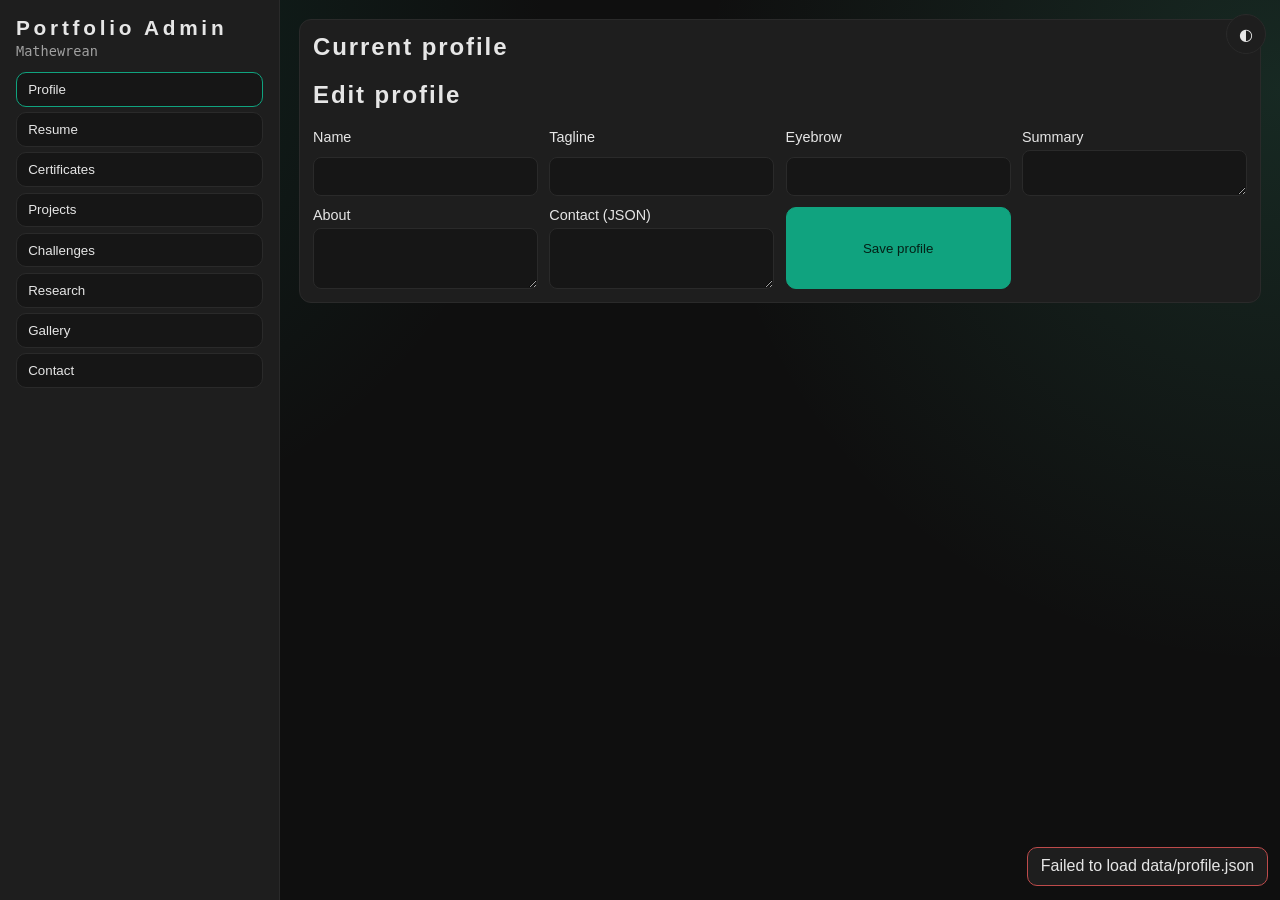
==== admin.html @ fd0a4109 "Merge portfolio writeups and local fixes Co-authored-by: Copilot <223556219+Copilot@users.noreply.gi" ====
<!DOCTYPE html>
<html lang="en">
<head>
  <meta charset="UTF-8" />
  <meta name="viewport" content="width=device-width, initial-scale=1.0" />
  <meta name="repo-base-path" content="/portfolio" />
  <meta http-equiv="Cache-Control" content="max-age=0, no-cache, no-store, must-revalidate" />
  <meta http-equiv="Pragma" content="no-cache" />
  <meta http-equiv="Expires" content="0" />
  <title>Admin · Mathewrean Portfolio</title>
  <meta name="description" content="Admin dashboard for Mathewrean's cybersecurity portfolio." />
  <meta http-equiv="Content-Security-Policy" content="default-src 'self'; script-src 'self'; style-src 'self' https://fonts.googleapis.com; font-src https://fonts.gstatic.com; img-src 'self' data: https:; connect-src 'self' https://api.github.com; object-src 'none'; base-uri 'self'; form-action 'self'" />
  <link rel="stylesheet" href="assets/css/main.css" />
  <script defer src="assets/js/admin.js"></script>
</head>
<body>
  <button id="themeToggle" class="floating-theme-toggle" aria-label="Toggle dark and light mode">◐</button>
  <aside class="sidebar admin-sidebar">
    <div class="sidebar-brand">
      <h1>Portfolio Admin</h1>
      <p>Mathewrean</p>
    </div>
    <nav class="sidebar-nav" aria-label="Admin sections">
      <button class="admin-nav-btn active" data-panel="profile">Profile</button>
      <button class="admin-nav-btn" data-panel="resume">Resume</button>
      <button class="admin-nav-btn" data-panel="certificates">Certificates</button>
      <button class="admin-nav-btn" data-panel="projects">Projects</button>
      <button class="admin-nav-btn" data-panel="challenges">Challenges</button>
      <button class="admin-nav-btn" data-panel="research">Research</button>
      <button class="admin-nav-btn" data-panel="gallery">Gallery</button>
      <button class="admin-nav-btn" data-panel="contact">Contact</button>
    </nav>
  </aside>
  <main class="content admin">
    <section class="admin-panel active" data-panel="profile">
      <div class="admin-panel-grid">
        <article class="panel preview-panel" id="profilePreview">
          <h2>Current profile</h2>
          <div id="profileCurrent" class="preview-stack"></div>
        </article>
        <article class="panel form-panel">
          <h2>Edit profile</h2>
          <form id="profileForm" class="form-grid">
            <label>Name<input name="name" required /></label>
            <label>Tagline<input name="tagline" /></label>
            <label>Eyebrow<input name="eyebrow" /></label>
            <label>Summary<textarea name="summary" rows="2"></textarea></label>
            <label>About<textarea name="about" rows="3"></textarea></label>
            <label>Contact (JSON)<textarea name="contact" rows="3"></textarea></label>
            <button type="submit" class="btn btn-primary">Save profile</button>
          </form>
        </article>
      </div>
    </section>
    <section class="admin-panel" data-panel="resume">
      <div class="admin-panel-grid">
        <article class="panel preview-panel">
          <h2>Highlights</h2>
          <div id="resumePreview" class="preview-stack"></div>
        </article>
        <article class="panel form-panel">
          <h2>Edit resume</h2>
          <textarea id="resumeEditor" rows="12"></textarea>
          <div class="toolbar">
            <button id="saveResume" class="btn btn-primary">Save resume</button>
          </div>
        </article>
      </div>
    </section>
    <section class="admin-panel" data-panel="certificates">
      <div class="admin-panel-grid">
        <article class="panel preview-panel">
          <h2>Certificates</h2>
          <div id="certPreview" class="preview-stack"></div>
        </article>
        <article class="panel form-panel">
          <h2>Add / edit certificate</h2>
          <form id="certificateForm" class="form-grid">
            <label>Title<input name="title" required /></label>
            <label>Issuer<input name="issuer" required /></label>
            <label>Date<input name="date" type="date" required /></label>
            <label>Type
              <select name="type">
                <option value="image">Image</option>
                <option value="pdf">PDF</option>
              </select>
            </label>
            <label>Credential URL<input name="credential_url" /></label>
            <label>File<input type="file" name="file" accept="image/*,.pdf" /></label>
            <label class="drag-zone" data-target="certificateForm">Drop file here or click to upload</label>
            <div class="toolbar">
              <button type="submit" class="btn btn-primary">Save certificate</button>
            </div>
          </form>
        </article>
      </div>
    </section>
    <section class="admin-panel" data-panel="projects">
      <div class="admin-panel-grid">
        <article class="panel preview-panel">
          <h2>Projects</h2>
          <div id="projectPreview" class="preview-stack"></div>
        </article>
        <article class="panel form-panel">
          <h2>Add / edit project</h2>
          <form id="projectForm" class="form-grid">
            <label>Title<input name="title" required /></label>
            <label>Description<textarea name="description" rows="3"></textarea></label>
            <label>Tags<input name="tags" placeholder="comma separated" /></label>
            <label>Repository URL<input name="repo_url" /></label>
            <label>Live URL<input name="live_url" /></label>
            <label>Date<input name="date" type="date" /></label>
            <label>Image<input type="file" name="file" accept="image/*" /></label>
            <label class="drag-zone" data-target="projectForm">Drop project image</label>
            <div class="toolbar">
              <button type="submit" class="btn btn-primary">Save project</button>
            </div>
          </form>
        </article>
      </div>
    </section>
    <section class="admin-panel" data-panel="challenges">
      <div class="admin-panel-grid">
        <article class="panel preview-panel">
          <h2>Challenges</h2>
          <div id="challengePreview" class="preview-stack"></div>
        </article>
        <article class="panel form-panel">
          <h2>Add / edit challenge</h2>
          <form id="challengeForm" class="form-grid">
            <label>Title<input name="title" required /></label>
            <label>Platform
              <select name="platform">
                <option value="tryhackme">TryHackMe</option>
                <option value="hackthebox">HackTheBox</option>
                <option value="ctfzone">CTFZone</option>
                <option value="ctfroom">CTFROOM</option>
                <option value="picoctf">PicoCTF</option>
                <option value="others">Others</option>
              </select>
            </label>
            <label>Difficulty<input name="difficulty" /></label>
            <label>Description<textarea name="description" rows="3"></textarea></label>
            <label>Date<input name="date" type="date" /></label>
            <label>Categories<input name="categories" placeholder="comma separated" /></label>
            <label>Markdown<textarea name="markdown" rows="4"></textarea></label>
            <div class="toolbar">
              <button type="submit" class="btn btn-primary">Save challenge</button>
            </div>
          </form>
        </article>
      </div>
    </section>
    <section class="admin-panel" data-panel="research">
      <div class="admin-panel-grid">
        <article class="panel preview-panel">
          <h2>Research</h2>
          <div id="researchPreview" class="preview-stack"></div>
        </article>
        <article class="panel form-panel">
          <h2>Add / edit research</h2>
          <form id="researchForm" class="form-grid">
            <label>Title<input name="title" required /></label>
            <label>Description<textarea name="description" rows="3"></textarea></label>
            <label>Tags<input name="tags" placeholder="comma separated" /></label>
            <label>Date<input name="date" type="date" /></label>
            <label>Markdown<textarea name="markdown" rows="4"></textarea></label>
            <div class="toolbar">
              <button type="submit" class="btn btn-primary">Save research</button>
            </div>
          </form>
        </article>
      </div>
    </section>
    <section class="admin-panel" data-panel="gallery">
      <div class="admin-panel-grid">
        <article class="panel preview-panel">
          <h2>Gallery</h2>
          <div id="galleryPreview" class="preview-stack"></div>
        </article>
        <article class="panel form-panel">
          <h2>Add / edit gallery image</h2>
          <form id="galleryForm" class="form-grid">
            <label>Title<input name="title" /></label>
            <label>Caption<textarea name="caption" rows="2"></textarea></label>
            <label>Date<input name="date" type="date" /></label>
            <label>Image<input type="file" name="file" accept="image/*" /></label>
            <label class="drag-zone" data-target="galleryForm">Drop gallery image</label>
            <div class="toolbar">
              <button type="submit" class="btn btn-primary">Save gallery image</button>
            </div>
          </form>
        </article>
      </div>
    </section>
    <section class="admin-panel" data-panel="contact">
      <div class="admin-panel-grid">
        <article class="panel preview-panel">
          <h2>Contact links</h2>
          <div id="contactPreview" class="preview-stack"></div>
        </article>
        <article class="panel form-panel">
          <h2>Edit contact info</h2>
          <!-- form placeholder -->
        </article>
      </div>
    </section>
  </main>
  <div id="toast" class="toast" role="status" aria-live="polite"></div>
</body>
</html>
---- assets/css/main.css ----
/* Fonts are loaded from the HTML head (preconnect + one stylesheet), not @import. */

:root {
  --font-display: 'Orbitron', 'Space Grotesk', sans-serif;
  --font-mono: 'Share Tech Mono', 'IBM Plex Mono', 'SFMono-Regular', 'Menlo', monospace;
  --bg: #0f0f0f;
  --surface: #1e1e1e;
  --surface-2: #161616;
  --text: #e6e6e6;
  --muted: #a1a1a1;
  --line: #2a2a2a;
  --accent: #10a37f;
  --accent-2: #47c79a;
  --sidebar-width: 280px;
}

body[data-theme='light'] {
  --bg: #eef3fa;
  --surface: #ffffff;
  --surface-2: #f6f9ff;
  --text: #12203b;
  --muted: #5b6e8f;
  --line: #d2deef;
  --accent: #0e8b6d;
  --accent-2: #205fc6;
}

* { box-sizing: border-box; }

body {
  margin: 0;
  min-height: 100vh;
  background:
    radial-gradient(circle at 0 0, rgba(16, 163, 127, 0.15), transparent 35%),
    radial-gradient(circle at 100% 10%, rgba(71, 199, 154, 0.14), transparent 38%),
    var(--bg);
  color: var(--text);
  font-family: 'IBM Plex Sans', sans-serif;
}

h1, h2, h3 {
  margin-top: 0;
  font-family: var(--font-display);
  letter-spacing: 0.08em;
}

.sidebar {
  position: fixed;
  left: 0;
  top: 0;
  width: var(--sidebar-width);
  height: 100vh;
  border-right: 2px solid var(--accent);
  background: linear-gradient(180deg, rgba(30, 30, 30, 0.98), rgba(15, 15, 15, 0.98));
  padding: 1rem 0.9rem;
  display: flex;
  flex-direction: column;
  gap: 0.8rem;
  overflow-y: auto;
}

body[data-theme='light'] .sidebar {
  background: linear-gradient(180deg, rgba(255, 255, 255, 0.98), rgba(240, 246, 255, 0.98));
}

.sidebar-brand h1 {
  margin-bottom: 0.2rem;
  font-size: 1.3rem;
  font-family: var(--font-display);
  letter-spacing: 0.18em;
}

.sidebar-brand p {
  margin: 0;
  color: var(--muted);
  font-size: 0.85rem;
  font-family: var(--font-mono);
}

.sidebar-nav {
  display: grid;
  gap: 0.35rem;
}

.nav-link,
.nav-sublink,
.mobile-nav-toggle {
  border: 1px solid var(--line);
  background: var(--surface);
  color: var(--text);
  border-radius: 10px;
  text-align: left;
  padding: 0.55rem 0.7rem;
  cursor: pointer;
  font-family: inherit;
}

.nav-link:focus-visible,
.nav-sublink:focus-visible,
.mobile-nav-toggle:focus-visible {
  outline: 2px solid var(--accent);
  outline-offset: 2px;
}

.nav-link.active,
.nav-sublink.active {
  border-color: var(--accent);
  background: var(--surface-2);
}

.nav-group {
  border: 1px solid var(--line);
  border-radius: 10px;
  padding: 0.35rem;
  background: rgba(255, 255, 255, 0.02);
}

.nav-group-toggle {
  width: 100%;
}

.nav-submenu {
  display: grid;
  gap: 0.3rem;
  margin-top: 0.35rem;
}

.nav-sublink {
  margin-left: 0.4rem;
  font-size: 0.86rem;
}

.content {
  margin-left: var(--sidebar-width);
  padding: 1.2rem;
}

.view-section {
  display: none;
  max-width: 1080px;
  border: 1px solid var(--line);
  border-radius: 14px;
  background: var(--surface);
  padding: 1rem;
}

.view-section.active {
  display: block;
}

.eyebrow {
  text-transform: uppercase;
  color: var(--accent);
  letter-spacing: 0.08em;
  font-size: 0.8rem;
  font-family: var(--font-display);
}

.profile-photo {
  margin-top: 0.7rem;
  width: 220px;
  max-width: 100%;
  border-radius: 12px;
  border: 1px solid var(--line);
  box-shadow: 0 0 16px rgba(16, 163, 127, 0.35);
}

.muted,
.meta { color: var(--muted); }

.btn {
  display: inline-block;
  padding: 0.55rem 0.9rem;
  border: 1px solid var(--line);
  border-radius: 10px;
  text-decoration: none;
  color: var(--text);
  background: var(--surface-2);
}

.btn-primary {
  border-color: var(--accent);
  background: var(--accent);
  color: #042117;
}

.grid {
  display: grid;
  grid-template-columns: repeat(auto-fit, minmax(240px, 1fr));
  gap: 1rem;
}

.card {
  border: 1px solid var(--line);
  border-radius: 12px;
  background: var(--surface-2);
  padding: 0.8rem;
  display: flex;
  flex-direction: column;
  gap: 0.55rem;
}

.card img {
  width: 100%;
  aspect-ratio: 16 / 10;
  height: auto;
  object-fit: cover;
  border-radius: 10px;
  border: 1px solid var(--line);
}

.card h3 {
  margin: 0;
  font-size: 1.03rem;
  line-height: 1.35;
}

.card p {
  margin: 0;
  line-height: 1.5;
}

.tabs {
  display: flex;
  flex-wrap: wrap;
  gap: 0.45rem;
  margin-bottom: 0.7rem;
}

.challenge-filters {
  display: flex;
  flex-wrap: wrap;
  gap: 0.7rem;
  align-items: end;
  margin-bottom: 0.7rem;
}

.challenge-filters label {
  display: grid;
  gap: 0.3rem;
  font-size: 0.9rem;
}

.challenge-filters select {
  border: 1px solid var(--line);
  border-radius: 8px;
  background: var(--surface-2);
  color: var(--text);
  padding: 0.42rem 0.55rem;
  min-width: 190px;
}

.tab-btn {
  border: 1px solid var(--line);
  border-radius: 999px;
  padding: 0.35rem 0.75rem;
  background: var(--surface-2);
  color: var(--text);
  cursor: pointer;
}

.tab-btn.active {
  background: var(--accent-2);
  border-color: var(--accent-2);
  color: #f2f7ff;
}

.badge-block {
  border: 1px dashed var(--line);
  border-radius: 12px;
  padding: 0.8rem;
  margin-bottom: 0.7rem;
  width: 100%;
}

.badge-block img { max-width: 100%; }

.thm-badge-iframe {
  display: block;
  width: 100%;
  height: 86px;
  border: none;
  border-radius: 10px;
  background: transparent;
}

#thmBadgeMount {
  width: 100%;
  max-width: 100%;
  min-height: 86px;
  border-radius: 10px;
  overflow: hidden;
}

.thm-badge-fallback {
  width: 100%;
  min-height: 88px;
  border: 1px solid var(--line);
  border-radius: 10px;
  display: grid;
  align-content: center;
  gap: 0.6rem;
  padding: 1rem;
}

.badge-row {
  display: flex;
  align-items: center;
  gap: 0.5rem;
}

.badge-thumb {
  width: 56px;
  height: 56px;
  object-fit: cover;
  border-radius: 8px;
  border: 1px solid var(--line);
}

.badge-thumb.fallback {
  display: grid;
  place-items: center;
  font-size: 0.72rem;
  color: var(--muted);
  background: var(--surface);
}

code,
kbd,
pre {
  font-family: var(--font-mono);
  letter-spacing: 0.03em;
  font-size: 0.95rem;
}

.tags {
  display: flex;
  gap: 0.35rem;
  flex-wrap: wrap;
  margin: 0.4rem 0;
}

.tag {
  border: 1px solid var(--line);
  border-radius: 999px;
  padding: 0.15rem 0.5rem;
  font-size: 0.73rem;
  color: var(--muted);
  font-family: var(--font-mono);
  letter-spacing: 0.05em;
}

.stack { display: grid; gap: 0.7rem; }

.challenge-section {
  border: 1px solid var(--line);
  border-radius: 12px;
  background: var(--surface-2);
  overflow: hidden;
}

.challenge-section-toggle {
  width: 100%;
  border: none;
  border-bottom: 1px solid var(--line);
  background: transparent;
  color: var(--text);
  padding: 0.75rem 0.85rem;
  font: inherit;
  font-weight: 600;
  display: flex;
  justify-content: space-between;
  align-items: center;
  cursor: pointer;
}

.challenge-section-toggle .chevron {
  transition: transform 0.22s ease;
}

.challenge-section-body {
  display: grid;
  gap: 0.9rem;
  max-height: 3000px;
  padding: 0.8rem;
  transition: max-height 0.24s ease, padding 0.22s ease;
}

.challenge-section.collapsed .challenge-section-body {
  max-height: 0;
  padding-top: 0;
  padding-bottom: 0;
  overflow: hidden;
}

.challenge-section.collapsed .challenge-section-toggle .chevron {
  transform: rotate(-90deg);
}

.challenge-card {
  height: 100%;
  padding: 0.9rem;
  gap: 0.6rem;
  transition: transform 0.35s ease, box-shadow 0.35s ease, border-color 0.35s ease;
  display: flex;
  flex-direction: column;
  justify-content: space-between;
  box-sizing: border-box;
  overflow: hidden;
}
.challenge-card:hover {
  transform: translateY(-4px);
  border-color: var(--accent);
  box-shadow: 0 25px 35px rgba(0, 0, 0, 0.45);
}

.challenge-card img {
  width: 100%;
  aspect-ratio: 16 / 7;
  object-fit: cover;
}

.challenge-card-header {
  display: flex;
  gap: 0.9rem;
  align-items: center;
}

.challenge-badge {
  width: 60px;
  height: auto;
  border-radius: 12px;
  border: 1px solid var(--line);
  box-shadow: 0 12px 30px rgba(0, 0, 0, 0.35);
  transition: transform 0.3s ease, box-shadow 0.3s ease;
  cursor: pointer;
}

.challenge-card:hover .challenge-badge {
  transform: scale(1.08);
  box-shadow: 0 16px 35px rgba(16, 163, 127, 0.45);
}

.challenge-card-actions {
  margin-top: 0.4rem;
  display: flex;
  gap: 0.5rem;
  flex-wrap: wrap;
  align-items: center;
  justify-content: space-between;
  width: 100%;
}

.challenge-tools {
  display: flex;
  flex-wrap: wrap;
  gap: 0.4rem;
  margin-top: 0.35rem;
}

.challenge-tool {
  border: 1px solid var(--line);
  border-radius: 999px;
  padding: 0.18rem 0.6rem;
  font-size: 0.75rem;
  font-family: var(--font-mono);
  color: var(--muted);
  background: rgba(255, 255, 255, 0.02);
}

#challengeList {
  display: grid;
  gap: 1rem;
  grid-template-columns: repeat(auto-fit, minmax(260px, 1fr));
  width: 100%;
  grid-auto-rows: minmax(0, 1fr);
  align-items: stretch;
  justify-items: stretch;
}

@media (min-width: 1100px) {
  #challengeList {
    grid-template-columns: repeat(3, minmax(240px, 1fr));
  }
}

@media (max-width: 900px) {
  #challengeList {
    grid-template-columns: repeat(2, minmax(220px, 1fr));
  }
}

@media (max-width: 600px) {
  #challengeList {
    grid-template-columns: 1fr;
  }
}

.challenge-badge-preview {
  width: 100%;
  max-width: 480px;
  max-height: 60vh;
  object-fit: contain;
  border-radius: 16px;
  border: 1px solid var(--line);
  display: block;
  margin: 1rem auto 0;
}

.research-item {
  border: 1px solid var(--line);
  border-radius: 12px;
  background: var(--surface-2);
  padding: 0.8rem;
}

.gallery-grid {
  display: grid;
  grid-template-columns: repeat(auto-fill, minmax(220px, 1fr));
  gap: 1rem;
}

.gallery-grid img {
  width: 100%;
  aspect-ratio: 4 / 3;
  height: auto;
  object-fit: cover;
  border-radius: 10px;
  border: 1px solid var(--line);
}

.btn[aria-disabled='true'] {
  opacity: 0.5;
  pointer-events: none;
}

.contact-list {
  display: flex;
  gap: 0.5rem;
  flex-wrap: wrap;
}

.contact-link {
  display: inline-flex;
  align-items: center;
  gap: 0.5rem;
  padding: 0.45rem 0.9rem;
  border: 1px solid var(--line);
  border-radius: 999px;
  text-decoration: none;
  color: var(--text);
  background: var(--surface-2);
  font-family: var(--font-mono);
  letter-spacing: 0.02em;
  transition: border-color 0.2s ease, transform 0.2s ease, color 0.2s ease;
}

.contact-link:hover,
.contact-link:focus-visible {
  border-color: var(--accent);
  transform: translateY(-1px);
  color: var(--accent);
}

.contact-icon {
  display: inline-grid;
  place-items: center;
  width: 34px;
  height: 34px;
  border-radius: 10px;
  border: 1px solid var(--line);
  background: rgba(255, 255, 255, 0.02);
  color: var(--accent);
}

.contact-icon svg {
  width: 20px;
  height: 20px;
  display: block;
}

.contact-label {
  font-family: var(--font-display);
  font-size: 0.95rem;
  text-transform: none;
}

dialog {
  border: 1px solid var(--line);
  border-radius: 12px;
  background: var(--surface);
  color: var(--text);
  width: min(760px, calc(100% - 2rem));
}

dialog::backdrop { background: rgba(0, 0, 0, 0.7); }

#dialogImage {
  width: 100%;
  max-height: 70vh;
  object-fit: contain;
}

.close-dialog {
  border: 1px solid var(--line);
  background: var(--surface-2);
  color: var(--text);
  border-radius: 8px;
  padding: 0.3rem 0.6rem;
  cursor: pointer;
  margin-bottom: 0.6rem;
}

.mobile-nav-toggle { display: none; }

.auth-gate {
  min-height: 100vh;
  display: grid;
  place-items: center;
  padding: 1rem;
}

.admin-layout {
  min-height: 100vh;
  display: grid;
  grid-template-columns: 250px 1fr;
}

.admin-layout[hidden] {
  display: none;
}

.admin-sidebar {
  border-right: 1px solid var(--line);
  background: var(--surface);
  padding: 1rem;
}

.admin-menu {
  display: grid;
  gap: 0.35rem;
}

.admin-nav-btn {
  border: 1px solid var(--line);
  background: var(--surface-2);
  color: var(--text);
  border-radius: 10px;
  padding: 0.55rem 0.7rem;
  text-align: left;
  cursor: pointer;
}

.admin-nav-btn.active {
  border-color: var(--accent);
}

.admin-main {
  padding: 1rem;
}

.admin-topbar {
  display: flex;
  justify-content: space-between;
  align-items: center;
  margin-bottom: 0.8rem;
}

.admin-topbar-actions {
  display: flex;
  align-items: center;
  gap: 0.5rem;
}

.admin-login-panel {
  max-width: 420px;
  width: 100%;
}

.admin-panel {
  display: none;
  border: 1px solid var(--line);
  border-radius: 12px;
  background: var(--surface);
  padding: 0.8rem;
}

.admin-panel.active {
  display: block;
}

.admin-card {
  border: 1px solid var(--line);
  border-radius: 10px;
  padding: 0.8rem;
  margin-top: 0.8rem;
  background: var(--surface-2);
}

.admin-card summary {
  cursor: pointer;
  font-weight: 600;
}

.toolbar {
  display: flex;
  gap: 0.5rem;
  flex-wrap: wrap;
  align-items: center;
  margin-bottom: 0.7rem;
}

.toolbar input,
.toolbar select,
.form-grid input,
.form-grid select,
.form-grid textarea {
  border: 1px solid var(--line);
  border-radius: 8px;
  background: var(--surface-2);
  color: var(--text);
  padding: 0.45rem 0.55rem;
}

.form-grid {
  display: grid;
  grid-template-columns: repeat(auto-fit, minmax(220px, 1fr));
  gap: 0.7rem;
}

.form-grid label {
  display: grid;
  gap: 0.3rem;
  font-size: 0.9rem;
}

.form-grid .full {
  grid-column: 1 / -1;
}

.table-wrap {
  overflow: auto;
  border: 1px solid var(--line);
  border-radius: 10px;
  margin-bottom: 0.7rem;
}

table {
  width: 100%;
  border-collapse: collapse;
  min-width: 700px;
}

th,
td {
  border-bottom: 1px solid var(--line);
  padding: 0.55rem;
  text-align: left;
  vertical-align: top;
}

.rich-editor {
  min-height: 130px;
  border: 1px solid var(--line);
  border-radius: 8px;
  padding: 0.55rem;
  background: var(--surface-2);
}

.toast {
  position: fixed;
  right: 12px;
  bottom: 14px;
  border: 1px solid var(--line);
  background: var(--surface);
  padding: 0.6rem 0.8rem;
  border-radius: 10px;
  z-index: 1500;
}

.toast.ok {
  border-color: var(--accent);
}

.toast.error {
  border-color: #be4b4b;
}

.floating-theme-toggle {
  position: fixed;
  top: 14px;
  right: 14px;
  width: 40px;
  height: 40px;
  border-radius: 999px;
  border: 1px solid var(--line);
  background: var(--surface);
  color: var(--text);
  display: grid;
  place-items: center;
  font-size: 1rem;
  cursor: pointer;
  z-index: 1200;
}

@media (max-width: 920px) {
  :root { --sidebar-width: 100%; }

  .sidebar {
    position: static;
    width: 100%;
    height: auto;
    max-height: none;
  }

  .mobile-nav-toggle { display: block; }

  .sidebar-nav { display: none; }

  .sidebar-nav.open { display: grid; }

  .content { margin-left: 0; }

  .admin-layout {
    grid-template-columns: 1fr;
  }

  .admin-sidebar {
    position: sticky;
    top: 0;
    z-index: 1000;
  }

  .challenge-grid {
    grid-template-columns: repeat(2, minmax(0, 1fr));
  }
}

@media (max-width: 620px) {
  .challenge-filters select {
    min-width: 100%;
  }

  .challenge-grid {
    grid-template-columns: 1fr;
  }
}
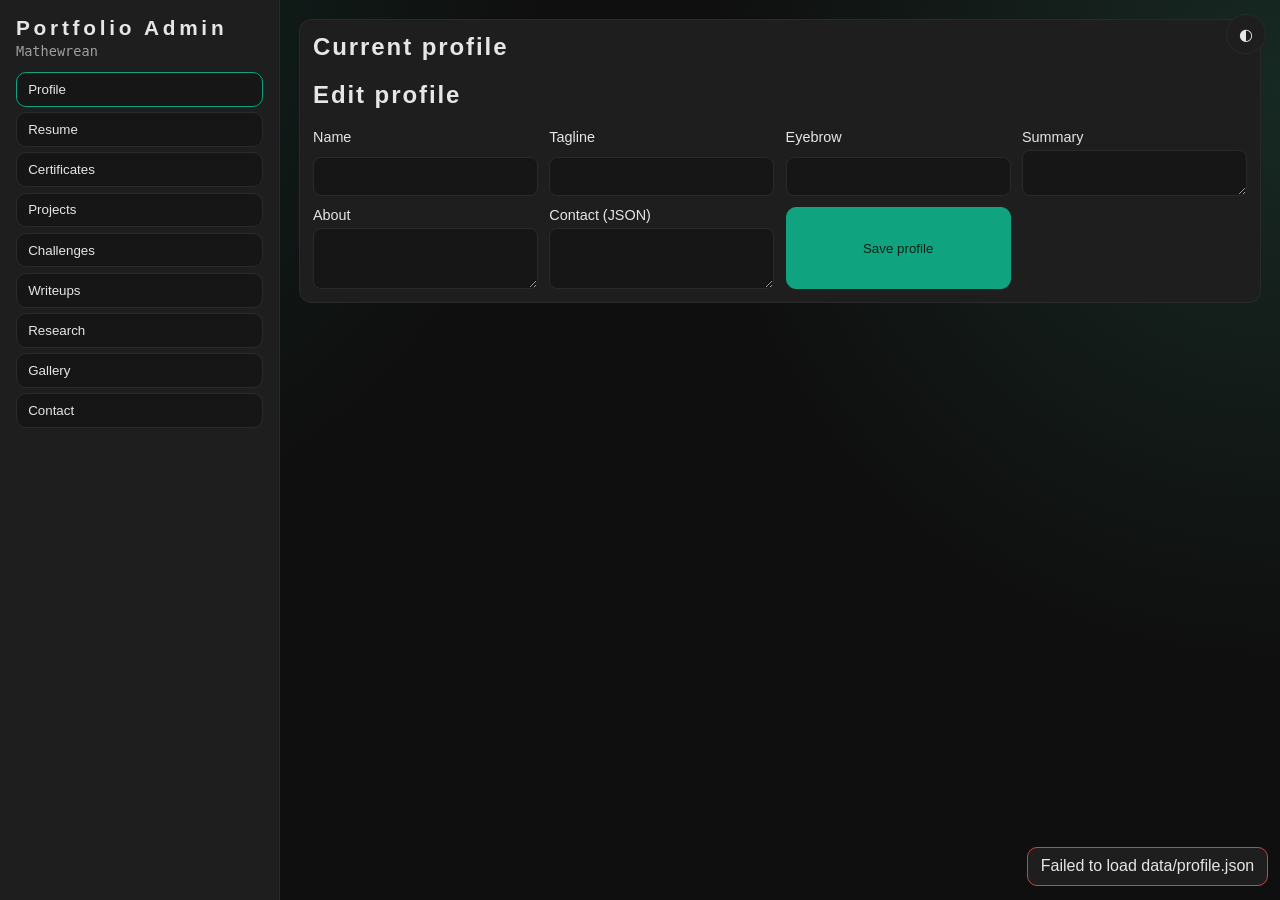
==== commit 8a7faf6f: "Move content editing to admin Co-authored-by: Copilot <223556219+Copilot@users.noreply.github.com>" ====
--- a/admin.html
+++ b/admin.html
@@ -26,6 +26,7 @@
       <button class="admin-nav-btn" data-panel="certificates">Certificates</button>
       <button class="admin-nav-btn" data-panel="projects">Projects</button>
       <button class="admin-nav-btn" data-panel="challenges">Challenges</button>
+      <button class="admin-nav-btn" data-panel="writeups">Writeups</button>
       <button class="admin-nav-btn" data-panel="research">Research</button>
       <button class="admin-nav-btn" data-panel="gallery">Gallery</button>
       <button class="admin-nav-btn" data-panel="contact">Contact</button>
@@ -151,6 +152,34 @@
         </article>
       </div>
     </section>
+    <section class="admin-panel" data-panel="writeups">
+      <div class="admin-panel-grid">
+        <article class="panel preview-panel">
+          <h2>Writeups</h2>
+          <p class="muted">Manage public writeups here. Edits are saved as a draft in this browser.</p>
+          <div id="writeupPreview" class="preview-stack"></div>
+        </article>
+        <article class="panel form-panel">
+          <h2>Add / edit writeup</h2>
+          <form id="writeupForm" class="form-grid">
+            <input id="writeupOriginalSlug" name="original_slug" type="hidden" />
+            <label class="full">Title<input id="writeupTitle" name="title" required maxlength="160" /></label>
+            <label>URL slug<input id="writeupSlug" name="slug" readonly /></label>
+            <label>Category<select id="writeupCategory" name="category" required></select></label>
+            <label>Difficulty<input id="writeupDifficulty" name="difficulty" /></label>
+            <label>Date<input id="writeupDate" name="date" type="date" required /></label>
+            <label class="full">Tags<input id="writeupTags" name="tags" placeholder="comma separated" /></label>
+            <label class="full">Excerpt<textarea id="writeupExcerpt" name="excerpt" rows="2" maxlength="220"></textarea></label>
+            <label class="full">Markdown<textarea id="writeupBody" name="body" rows="16" required></textarea></label>
+            <div class="toolbar full">
+              <button type="submit" class="btn btn-primary">Save draft</button>
+              <button id="exportWriteup" type="button" class="btn">Download Markdown + catalog</button>
+              <button id="resetWriteup" type="button" class="btn">Clear form</button>
+            </div>
+          </form>
+        </article>
+      </div>
+    </section>
     <section class="admin-panel" data-panel="research">
       <div class="admin-panel-grid">
         <article class="panel preview-panel">
